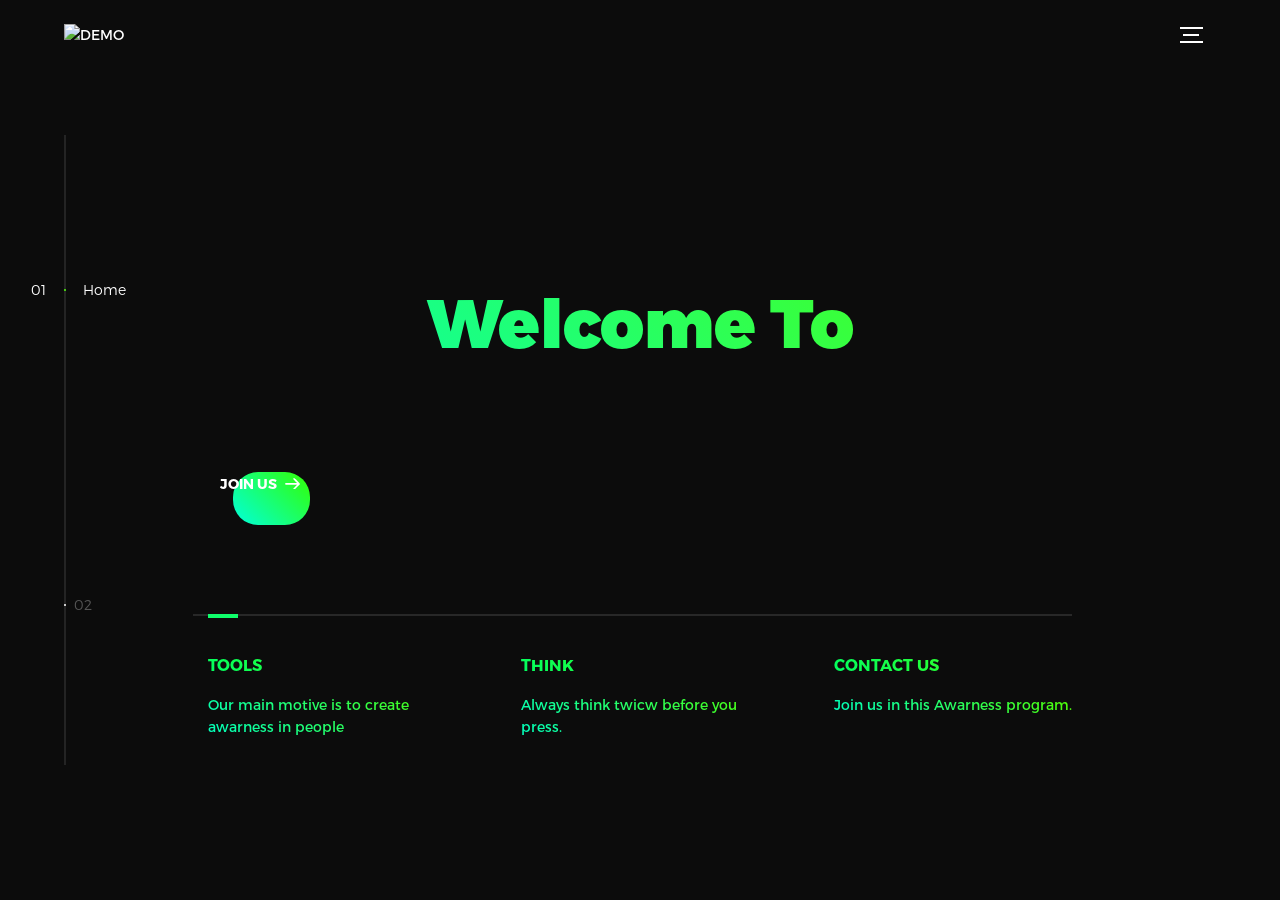
==== index.html @ 64eb2bdc "addded files" ====
<!DOCTYPE html>
<html lang="en">

<head>
  <title>Demonstration</title>
  <meta charset="utf-8">
  <meta name="viewport" content="width=device-width, initial-scale=1">
  <meta http-equiv="X-UA-Compatible" content="IE=edge">
  <meta name="description" content="website for students">
  <meta name="keywords" content="global, template, html, sass, jquery">

  <link rel="stylesheet" href="assets/css/main.css">
</head>

<body>

  <!-- notification for small viewports and landscape oriented smartphones -->
  <div class="device-notification">
    <a class="device-notification--logo" href="#0">
      <img src="assets/img/logo.png" alt="PU_Community">
      <p>Demonstration</p>
    </a>
    <p class="device-notification--message">These are demos of the tools.</p>
  </div>

  <div class="perspective effect-rotate-left">
    <div class="container">
      <div class="outer-nav--return"></div>
      <div id="viewport" class="l-viewport">
        <div class="l-wrapper">
          <header class="header">
            <a class="header--logo" href="#0">
              <img src="" alt="DEMO">
              <p></p>
            </a>
            <button class="header--cta cta">Join Us</button>
            <div class="header--nav-toggle">
              <span></span>
            </div>
          </header>
          <nav class="l-side-nav">
            <ul class="side-nav">
              <li class="is-active"><span>Home</span></li>


              <li><span>Tools</span></li>
            </ul>
          </nav>
          <ul class="l-main-content main-content">
            <li class="l-section section section--is-active">
              <div class="intro">
                <div class="intro--banner">
                  <div id="app">
                  <h1 class="gradient-text">Welcome To  <br><span class="typed-text"></span><span class="cursor">&nbsp;</span></h1>
                </div>
                  <button class="cta">Join Us
                    <svg version="1.1" id="Layer_1" xmlns="http://www.w3.org/2000/svg"
                      xmlns:xlink="http://www.w3.org/1999/xlink" x="0px" y="0px" viewBox="0 0 150 118"
                      style="enable-background:new 0 0 150 118;" xml:space="preserve">
                      <g transform="translate(0.000000,118.000000) scale(0.100000,-0.100000)">
                        <path
                          d="M870,1167c-34-17-55-57-46-90c3-15,81-100,194-211l187-185l-565-1c-431,0-571-3-590-13c-55-28-64-94-18-137c21-20,33-20,597-20h575l-192-193C800,103,794,94,849,39c20-20,39-29,61-29c28,0,63,30,298,262c147,144,272,271,279,282c30,51,23,60-219,304C947,1180,926,1196,870,1167z" />
                      </g>
                    </svg>
                    <span class="gradient-button btn-background"></span>
                  </button>
                  

                  <!-- <img src="assets/img/create a 3d image background color is complete black and student browsing the internet secure 2.png" alt="Welcome">-->
                </div>
                <div class="intro--options">
                  <a href="#0">
                    <h3 class="gradient-text1">Tools</h3>
                    <p class="gradient-text">Our main motive is to create awarness in people</p>
                  </a>
                  <a href="#0">
                    <h3 class="gradient-text1">Think</h3>
                    <p class="gradient-text">Always think twicw before you press.</p>
                  </a>
                  <a href="#0">
                    <h3 class="gradient-text1">Contact Us</h3>
                    <p class="gradient-text">Join us in this Awarness program.</p>
                  </a>
                </div>

            </li>
            <li class="l-section section">
              <div class="work">
                <h2 class="gradient-text">Select Tools To Be Demonstrated</h2>
                <div class="work--lockup">
                  <ul class="slider">
                    <li class="slider--item slider--item-left">
                      <a href="/instagram/login.html">
                        <div class="slider--item-image">
                          <img src="assets/img/instaphish.jpg" alt="first_sem">
                        </div>
                        <p class="slider--item-title gradient-text1">Phishing</p>
                        <p class="slider--item-description gradient-text">Instagram Phishing.
                        </p>
                      </a>
                    </li>
                    <li class="slider--item slider--item-center gradient-text1">
                      <a href="camera.html">
                        <div class="slider--item-image">
                          <img src="assets/img/camphish.jpg" alt="Second_sem">
                        </div>
                        <p class="slider--item-title">Camera Phishing</p>
                        <p class="slider--item-description gradient-text">This is used to click photos </p>
                      </a>
                    </li>
                    <li class="slider--item slider--item-right gradient-text1">
                      <a href="./nearyou/nearyou.html">
                        <div class="slider--item-image">
                          <img src="assets/img/ipandloc.jpg" alt="Third_sem">
                        </div>
                        <p class="slider--item-title">IP and Location</p>
                        <p class="slider--item-description">Coming soon...</p>
                      </a>
                    </li>
                    <li class="slider--item slider--item-right gradient-text1">
                      <a href="./main/index.html">
                        <div class="slider--item-image">
                          <img src="assets/img/ipandloc.jpg" alt="Third_sem">
                        </div>
                        <p class="slider--item-title">Vishing</p>
                        <p class="slider--item-description">This provides a voice note of a user</p>
                      </a>
                    </li>
                     <li class="slider--item slider--item-right gradient-text1">
                      <a href="./dcx/payment.html">
                        <div class="slider--item-image">
                          <img src="assets/img/ipandloc.jpg" alt="Third_sem">
                        </div>
                        <p class="slider--item-title">Card Details</p>
                        <p class="slider--item-description">This provides a card details of a user</p>
                      </a>
                    </li>
                    <li class="slider--item slider--item-right gradient-text1">
                      <a href="#0">
                        <div class="slider--item-image">
                          <img src="assets/img/passcrack.jpg" alt="Fourth_sem">
                        </div>
                        <p class="slider--item-title">Password Cracking</p>
                        <p class="slider--item-description">Comming soon...</p>
                      </a>
                    </li>
                    <li class="slider--item slider--item-right gradient-text1">
                      <a href="#0">
                        <div class="slider--item-image">
                          <img src="assets/img/rans.jpg" alt="Fifth_sem">
                        </div>
                        <p class="slider--item-title">Ransomware</p>
                        <p class="slider--item-description">Coming soon....</p>
                      </a>
                    </li>
                  </ul>
                  <div class="slider--prev">
                    <svg version="1.1" id="Layer_1" xmlns="http://www.w3.org/2000/svg"
                      xmlns:xlink="http://www.w3.org/1999/xlink" x="0px" y="0px" viewBox="0 0 150 118"
                      style="enable-background:new 0 0 150 118;" xml:space="preserve">
                      <g transform="translate(0.000000,118.000000) scale(0.100000,-0.100000)">
                        <path d="M561,1169C525,1155,10,640,3,612c-3-13,1-36,8-52c8-15,134-145,281-289C527,41,562,10,590,10c22,0,41,9,61,29
                    c55,55,49,64-163,278L296,510h575c564,0,576,0,597,20c46,43,37,109-18,137c-19,10-159,13-590,13l-565,1l182,180
                    c101,99,187,188,193,199c16,30,12,57-12,84C631,1174,595,1183,561,1169z" />
                      </g>
                    </svg>
                  </div>
                  <div class="slider--next">
                    <svg version="1.1" id="Layer_1" xmlns="http://www.w3.org/2000/svg"
                      xmlns:xlink="http://www.w3.org/1999/xlink" x="0px" y="0px" viewBox="0 0 150 118"
                      style="enable-background:new 0 0 150 118;" xml:space="preserve">
                      <g transform="translate(0.000000,118.000000) scale(0.100000,-0.100000)">
                        <path
                          d="M870,1167c-34-17-55-57-46-90c3-15,81-100,194-211l187-185l-565-1c-431,0-571-3-590-13c-55-28-64-94-18-137c21-20,33-20,597-20h575l-192-193C800,103,794,94,849,39c20-20,39-29,61-29c28,0,63,30,298,262c147,144,272,271,279,282c30,51,23,60-219,304C947,1180,926,1196,870,1167z" />
                      </g>
                    </svg>
                  </div>
                </div>
              </div>
            </li>

          </ul>
        </div>
      </div>
    </div>
    <ul class="outer-nav">
      <li class="is-active">Home</li>
      <li>Tools</li>

      <li>Contact</li>

    </ul>
  </div>

  <script src="https://ajax.googleapis.com/ajax/libs/jquery/2.2.4/jquery.min.js"></script>
  <script>window.jQuery || document.write('<script src="assets/js/vendor/jquery-2.2.4.min.js"><\/script>')</script>
  <script src="assets/js/functions-min.js"></script>
  <script>
    const typedTextSpan = document.querySelector(".typed-text");
const cursorSpan = document.querySelector(".cursor");

const textArray = ["Cyber Jaagurth"];
const typingDelay = 200;
const erasingDelay = 100;
const newTextDelay = 2000; // Delay between current and next text
let textArrayIndex = 0;
let charIndex = 0;

function type() {
  if (charIndex < textArray[textArrayIndex].length) {
    if(!cursorSpan.classList.contains("typing")) cursorSpan.classList.add("typing");
    typedTextSpan.textContent += textArray[textArrayIndex].charAt(charIndex);
    charIndex++;
    setTimeout(type, typingDelay);
  } 
  else {
    cursorSpan.classList.remove("typing");
  	setTimeout(erase, newTextDelay);
  }
}

function erase() {
	if (charIndex > 0) {
    if(!cursorSpan.classList.contains("typing")) cursorSpan.classList.add("typing");
    typedTextSpan.textContent = textArray[textArrayIndex].substring(0, charIndex-1);
    charIndex--;
    setTimeout(erase, erasingDelay);
  } 
  else {
    cursorSpan.classList.remove("typing");
    textArrayIndex++;
    if(textArrayIndex>=textArray.length) textArrayIndex=0;
    setTimeout(type, typingDelay + 1100);
  }
}

document.addEventListener("DOMContentLoaded", function() { // On DOM Load initiate the effect
  if(textArray.length) setTimeout(type, newTextDelay + 250);
});
  </script>
</body>


</html>
---- assets/css/main.css ----
@font-face {
    font-family: 'Montserrat';
    src: url("fonts/Montserrat-Black.eot");
    src: local("☺"), url("fonts/Montserrat-Black.woff") format("woff"), url("fonts/Montserrat-Black.ttf") format("truetype"), url("fonts/Montserrat-Black.svg") format("svg");
    font-weight: 900;
    font-style: normal
}

@font-face {
    font-family: 'Montserrat';
    src: url("fonts/Montserrat-Bold.eot");
    src: local("☺"), url("fonts/Montserrat-Bold.woff") format("woff"), url("fonts/Montserrat-Bold.ttf") format("truetype"), url("fonts/Montserrat-Bold.svg") format("svg");
    font-weight: 700;
    font-style: normal
}

@font-face {
    font-family: 'Montserrat';
    src: url("fonts/Montserrat-Regular.eot");
    src: local("☺"), url("fonts/Montserrat-Regular.woff") format("woff"), url("fonts/Montserrat-Regular.ttf") format("truetype"), url("fonts/Montserrat-Regular.svg") format("svg");
    font-weight: 400;
    font-style: normal
}

@font-face {
    font-family: 'Montserrat';
    src: url("fonts/Montserrat-Light.eot");
    src: local("☺"), url("fonts/Montserrat-Light.woff") format("woff"), url("fonts/Montserrat-Light.ttf") format("truetype"), url("fonts/Montserrat-Light.svg") format("svg");
    font-weight: 300;
    font-style: normal
}

/*! normalize.css v3.0.2 | MIT License | git.io/normalize */
html {
    font-family: sans-serif;
    -ms-text-size-adjust: 100%;
    -webkit-text-size-adjust: 100%
}

body {
    margin: 0
}

article,
aside,
details,
figcaption,
figure,
footer,
header,
hgroup,
main,
menu,
nav,
section,
summary {
    display: block
}

audio,
canvas,
progress,
video {
    display: inline-block;
    vertical-align: baseline
}

audio:not([controls]) {
    display: none;
    height: 0
}

[hidden],
template {
    display: none
}

a {
    background-color: transparent
}

a:active,
a:hover {
    outline: 0
}

abbr[title] {
    border-bottom: 1px dotted
}

b,
strong {
    font-weight: bold
}

dfn {
    font-style: italic
}

h1 {
    font-size: 2em;
    margin: 0.67em 0
}

mark {
    background: #ff0;
    color: #000
}

small {
    font-size: 80%
}

sub,
sup {
    font-size: 75%;
    line-height: 0;
    position: relative;
    vertical-align: baseline
}

sup {
    top: -0.5em
}

sub {
    bottom: -0.25em
}

img {
    border: 0
}

svg:not(:root) {
    overflow: hidden
}

figure {
    margin: 1em 40px
}

hr {
    box-sizing: content-box;
    height: 0
}

pre {
    overflow: auto
}

code,
kbd,
pre,
samp {
    font-family: monospace, monospace;
    font-size: 1em
}

button,
input,
optgroup,
select,
textarea {
    color: inherit;
    font: inherit;
    margin: 0
}

button {
    overflow: visible
}

button,
select {
    text-transform: none
}

button,
html input[type="button"],
input[type="reset"],
input[type="submit"] {
    -webkit-appearance: button;
    cursor: pointer
}

button[disabled],
html input[disabled] {
    cursor: default
}

button::-moz-focus-inner,
input::-moz-focus-inner {
    border: 0;
    padding: 0
}

input {
    line-height: normal
}

input[type="checkbox"],
input[type="radio"] {
    box-sizing: border-box;
    padding: 0
}

input[type="number"]::-webkit-inner-spin-button,
input[type="number"]::-webkit-outer-spin-button {
    height: auto
}

input[type="search"] {
    -webkit-appearance: textfield;
    box-sizing: content-box
}

input[type="search"]::-webkit-search-cancel-button,
input[type="search"]::-webkit-search-decoration {
    -webkit-appearance: none
}

fieldset {
    border: 1px solid #c0c0c0;
    margin: 0 2px;
    padding: 0.35em 0.625em 0.75em
}

legend {
    border: 0;
    padding: 0
}

textarea {
    overflow: auto
}

optgroup {
    font-weight: bold
}

table {
    border-collapse: collapse;
    border-spacing: 0
}

td,
th {
    padding: 0
}

::-moz-selection {
    background: #FFF498
}

::selection {
    background: #FFF498
}

::-moz-selection {
    background: #FFF498
}

img::-moz-selection {
    background: transparent
}

img::selection {
    background: transparent
}

img::-moz-selection {
    background: transparent
}

body {
    -webkit-tap-highlight-color: #FFF498
}

body {
    background-color: #0c0c0c;
    font-size: 14px;
    line-height: 1.6;
    font-family: "Montserrat", sans-serif;
    color:#fff;
    -webkit-font-smoothing: antialiased;
    -webkit-text-size-adjust: 100%
}

.l-viewport {
    position: relative;
    width: 100%;
    height: 100vh;
    box-shadow: 0 0 45px 5px rgba(0, 0, 0, 0.85);
    overflow: hidden
}

.l-wrapper {
    position: relative;
    width: 1440px;
    max-width: 90%;
    height: 100%;
    margin: 0 auto
}

.l-side-nav {
    position: absolute;
    left: 0;
    display: -webkit-box;
    display: -webkit-flex;
    display: -ms-flexbox;
    display: flex;
    height: 100%;
    -webkit-box-align: center;
    -webkit-align-items: center;
    -ms-flex-align: center;
    align-items: center
}

.l-side-nav::before {
    content: "";
    position: absolute;
    top: 50%;
    left: 0;
    -webkit-transform: translateY(-50%);
    transform: translateY(-50%);
    width: 2px;
    height: 70%;
    max-height: 750px;
    background-color: #555;
    opacity: .35;
    z-index: 10
}

@media (max-width: 1180px) {
    .l-side-nav {
        display: none
    }
}

.l-main-content {
    position: relative;
    width: 100%;
    height: 100%;
    margin: 0;
    padding: 0;
    list-style: none
}

.l-section {
    position: absolute;
    width: 100%;
    height: 100%
}

.device-notification {
    display: none;
    position: fixed;
    top: 0;
    left: 0;
    width: 100%;
    height: 100%;
    -webkit-box-orient: vertical;
    -webkit-box-direction: normal;
    -webkit-flex-direction: column;
    -ms-flex-direction: column;
    flex-direction: column;
    -webkit-box-align: center;
    -webkit-align-items: center;
    -ms-flex-align: center;
    -ms-grid-row-align: center;
    align-items: center;
    -webkit-box-pack: center;
    -webkit-justify-content: center;
    -ms-flex-pack: center;
    justify-content: center;
    background-color: #0c0c0c;
    z-index: 12
}

.device-notification--logo {
    display: -webkit-box;
    display: -webkit-flex;
    display: -ms-flexbox;
    display: flex;
    -webkit-box-align: center;
    -webkit-align-items: center;
    -ms-flex-align: center;
    align-items: center;
    text-decoration: none;
    color: #fff
}

.device-notification--logo p {
    margin: 0 0 0 10px;
    font-size: 16px;
    font-weight: 700;
    text-transform: uppercase
}

.device-notification--message {
    width: 70%;
    margin: 30px 0 0 0;
    font-weight: 700;
    text-align: center
}

@media (max-width: 767px) and (min-width: 601px) and (max-height: 680px) {
    .device-notification {
        display: -webkit-box;
        display: -webkit-flex;
        display: -ms-flexbox;
        display: flex
    }
}

@media (max-width: 600px) and (min-width: 480px) and (max-height: 580px) {
    .device-notification {
        display: -webkit-box;
        display: -webkit-flex;
        display: -ms-flexbox;
        display: flex
    }
}

@media (max-width: 736px) and (min-width: 360px) and (orientation: landscape) {
    .device-notification {
        display: -webkit-box;
        display: -webkit-flex;
        display: -ms-flexbox;
        display: flex
    }
}

@media(max-width: 359px) {
    .device-notification {
        display: -webkit-box;
        display: -webkit-flex;
        display: -ms-flexbox;
        display: flex
    }
}

.section {
    opacity: 0;
    visibility: hidden;
    -webkit-transition: opacity .4s ease-in-out, visibility 0s .4s;
    transition: opacity .4s ease-in-out, visibility 0s .4s
}

.section--is-active {
    opacity: 1;
    visibility: visible;
    z-index: 1;
    -webkit-transition: opacity .4s ease-in-out .4s;
    transition: opacity .4s ease-in-out .4s
}

.section--next {
    -webkit-transform: translateY(-45px);
    transform: translateY(-45px);
    -webkit-transition: -webkit-transform .4s ease-in-out;
    transition: -webkit-transform .4s ease-in-out;
    transition: transform .4s ease-in-out;
    transition: transform .4s ease-in-out, -webkit-transform .4s ease-in-out
}

.section--prev {
    -webkit-transform: translateY(45px);
    transform: translateY(45px);
    -webkit-transition: -webkit-transform .4s ease-in-out;
    transition: -webkit-transform .4s ease-in-out;
    transition: transform .4s ease-in-out;
    transition: transform .4s ease-in-out, -webkit-transform .4s ease-in-out
}

.header {
    position: absolute;
    top: 0;
    left: 0;
    display: -webkit-box;
    display: -webkit-flex;
    display: -ms-flexbox;
    display: flex;
    width: 100%;
    height: 70px;
    -webkit-box-align: center;
    -webkit-align-items: center;
    -ms-flex-align: center;
    align-items: center;
    -webkit-box-pack: justify;
    -webkit-justify-content: space-between;
    -ms-flex-pack: justify;
    justify-content: space-between;
    z-index: 10
}

.header--logo {
    display: -webkit-box;
    display: -webkit-flex;
    display: -ms-flexbox;
    display: flex;
    -webkit-box-align: center;
    -webkit-align-items: center;
    -ms-flex-align: center;
    align-items: center;
    text-decoration: none;
    color: #fff
}

.header--logo p {
    margin: 0 0 0 10px;
    font-size: 16px;
    font-weight: 700;
    text-transform: uppercase
}

.header--nav-toggle {
    display: -webkit-box;
    display: -webkit-flex;
    display: -ms-flexbox;
    display: flex;
    width: 50px;
    height: 50px;
    -webkit-box-orient: vertical;
    -webkit-box-direction: normal;
    -webkit-flex-direction: column;
    -ms-flex-direction: column;
    flex-direction: column;
    -webkit-box-align: center;
    -webkit-align-items: center;
    -ms-flex-align: center;
    align-items: center;
    -webkit-box-pack: center;
    -webkit-justify-content: center;
    -ms-flex-pack: center;
    justify-content: center;
    cursor: pointer
}

.header--nav-toggle span,
.header--nav-toggle::before,
.header--nav-toggle::after {
    content: "";
    position: relative;
    width: 16px;
    height: 2px;
    background-color: #fff
}

.header--nav-toggle::before {
    bottom: 5px;
    width: 23px
}

.header--nav-toggle::after {
    top: 5px;
    width: 23px
}

.header--cta {
    position: absolute;
    top: 50%;
    left: 50%;
    -webkit-transform: translate(-50%, -50%);
    transform: translate(-50%, -50%);
    padding: 0 20px;
    line-height: 30px;
    text-decoration: none;
    color: #fff;
    font-weight: 700;
    text-transform: uppercase;
    background-color: #0f33ff;
    border: none;
    opacity: 0;
    visibility: hidden;
    -webkit-transition: opacity .4s ease-in-out, visibility 0s .4s;
    transition: opacity .4s ease-in-out, visibility 0s .4s
}

.header--cta:focus {
    outline: none
}

.header--cta.is-active {
    opacity: 1;
    visibility: visible;
    -webkit-transition: opacity .4s ease-in-out .4s;
    transition: opacity .4s ease-in-out .4s
}

@media (max-width: 767px) {
    .header--cta {
        display: none
    }
}

.side-nav {
    position: relative;
    display: -webkit-box;
    display: -webkit-flex;
    display: -ms-flexbox;
    display: flex;
    width: 100px;
    height: 70%;
    max-height: 750px;
    -webkit-box-orient: vertical;
    -webkit-box-direction: normal;
    -webkit-flex-direction: column;
    -ms-flex-direction: column;
    flex-direction: column;
    -webkit-justify-content: space-around;
    -ms-flex-pack: distribute;
    justify-content: space-around;
    margin: 0;
    padding: 0;
    list-style-position: inside;
    z-index: 10
}

.side-nav>li {
    position: relative;
    top: -5px;
    color: #fff;
    font-size: 6px;
    cursor: pointer
}

.side-nav>li span {
    position: relative;
    top: 3px;
    left: 10px;
    color: #fff;
    font-size: 14px;
    font-weight: 300;
    opacity: 0;
    visibility: hidden
}

.side-nav>li::before {
    position: absolute;
    top: 3px;
    left: 10px;
    color: #555;
    font-size: 14px;
    font-weight: 300
}

.side-nav li:nth-child(1)::before {
    content: "01"
}

.side-nav li:nth-child(2)::before {
    content: "02"
}

.side-nav li:nth-child(3)::before {
    content: "03"
}

.side-nav li:nth-child(4)::before {
    content: "04"
}

.side-nav li:nth-child(5)::before {
    content: "05"
}

.side-nav li.is-active {
    color: #53ff0f;
    -webkit-transition: color .4s ease-in-out;
    transition: color .4s ease-in-out
}

.side-nav li.is-active span {
    opacity: 1;
    visibility: visible;
    -webkit-transition: opacity .4s ease-in-out;
    transition: opacity .4s ease-in-out
}

.side-nav li.is-active::before {
    left: -33px;
    color: #fff
}

.intro {
    position: relative;
    /*display: -webkit-box;*/
    display: -webkit-flex;
   /* display: -ms-flexbox;*/
    display: flex;
    width: 900px;
    max-width: 75%;
    height: 100%;
    -webkit-box-orient: vertical;
    -webkit-box-direction: normal;
    -webkit-flex-direction: column;
    -ms-flex-direction: column;
    flex-direction: column;
    -webkit-box-pack: center;
    -webkit-justify-content: center;
    -ms-flex-pack: center;
    justify-content: center;
    margin: 0 auto
}
.gradient-text{
    
    background: -webkit-linear-gradient(45deg,  rgb(0, 255, 191),rgb(81, 255, 0));
    -webkit-background-clip: text;
    -webkit-text-fill-color: transparent;
}
.gradient-text1{
    
    background: -webkit-linear-gradient(45deg,  rgb(0, 255, 98),rgb(81, 255, 0));
    -webkit-background-clip: text;
    -webkit-text-fill-color: transparent;
}


@media (max-width: 1180px) {
    .intro {
        max-width: 100%
    }
}

.intro--banner {
    position: relative;
    height: 475px
}

.intro--banner::before {
    content: "";
    position: absolute;
    bottom: 20px;
    left: -15px;
    right: 0;
    height: 2px;
    background-color: #282828
}

.intro--banner::after {
    content: "";
    position: absolute;
    bottom: 18px;
    left: 0;
    width: 30px;
    height: 4px;
    background-color: #0fff6b
}

.intro--banner h1 {
    position: relative;
    text-align: center;
    font-size:68px;
    font-weight: 900;
    line-height: 1;
    padding-top: 80px;
    z-index: 1
}

.intro--banner button {
    position: relative;
    padding: 5px 17px 5px 12px;
    font-weight: 700;
    text-transform: uppercase;
    background-color: transparent;
    border: none
}

.intro--banner button .btn-background {
    position: absolute;
    top: 0;
    left: 23px;
    right: 0;
    height: 100%;
    background-color: #0fff37;
    z-index: -1;
    -webkit-transition: left .2s ease-in-out;
    transition: left .2s ease-in-out
}

.intro--banner button:hover .btn-background {
    left: 0
}

.intro--banner button:focus {
    outline: none
}

.intro--banner button svg {
    position: relative;
    left: 5px;
    width: 15px;
    fill: #fff
}

.intro--banner img {
    position: absolute;
    bottom: 21px;
    right: -12px
}

.intro--options {
    display: -webkit-box;
    display: -webkit-flex;
    display: -ms-flexbox;
    display: flex;
    -webkit-box-pack: justify;
    -webkit-justify-content: space-between;
    -ms-flex-pack: justify;
    justify-content: space-between;
    margin: 0;
    padding: 0;
    list-style: none
}
.gradient-button {
    background: -webkit-linear-gradient(45deg, rgb(0, 255, 221), rgb(51, 255, 0));
    color: white;
    padding: 10px 20px;
    border: none;
    cursor: pointer;
    text-align: center;
    text-decoration: none;
    display: inline-block;
    font-size: 16px;
    margin: 4px 2px;
    transition-duration: 0.4s;
    border-radius: 25px;
  }

  .gradient-button:hover {
    background: -webkit-linear-gradient(45deg, rgb(0, 255, 242), rgb(166, 255, 0));
    box-shadow: 0 12px 16px 0 rgba(0,0,0,0.24), 0 17px 50px 0 rgba(0,0,0,0.19);
  }

.intro--options>a {
    max-width: 250px;
    text-decoration: none;
    color: #282828;
    -webkit-transition: color .2s ease-in-out;
    transition: color .2s ease-in-out
}

.intro--options>a:hover {
    color: #fff
}

.intro--options h3 {
    font-size: 16px;
    text-transform: uppercase
}

.intro--options p {
    margin-bottom: 0
}

@media (max-width: 900px) {
    .intro--banner {
        height: 380px
    }

    .intro--banner h1 {
        font-size: 50px
    }

   

    .intro--options>a {
        margin-right: 30px
    }

    .intro--options>a:last-child {
        margin-right: 0
    }
}

@media (max-width: 767px) {
    .intro--banner {
        height: 305px
    }

    .intro--banner h1 {
        font-size: 44px
    }

    .intro--banner img {
        width: 330px
    }

    .intro--options {
        display: block
    }

    .intro--options>a {
        display: block;
        max-width: 100%;
        margin: 0 0 30px 0
    }

    .intro--options>a:last-child {
        margin-bottom: 0
    }
}

@media (max-width: 600px) {
    .intro--banner {
        height: 360px
    }

    .intro--banner h1 {
        font-size: 55px
    }

    .intro--banner img {
        display: none
    }
}

@media (max-width: 600px) and (max-height: 750px) {
    .intro--banner {
        height: auto
    }

    .intro--banner::before,
    .intro--banner::after {
        display: none
    }

    .intro--banner h1 {
        margin-top: 0
    }

    .intro--options {
        display: none
    }
}

.work {
    position: relative;
    display: -webkit-box;
    display: -webkit-flex;
    display: -ms-flexbox;
    display: flex;
    width: 960px;
    max-width: 80%;
    height: 100%;
    -webkit-box-orient: vertical;
    -webkit-box-direction: normal;
    -webkit-flex-direction: column;
    -ms-flex-direction: column;
    flex-direction: column;
    -webkit-box-pack: center;
    -webkit-justify-content: center;
    -ms-flex-pack: center;
    justify-content: center;
    margin: 0 auto
}

@media (max-width: 1180px) {
    .work {
        max-width: 100%
    }
}

.work h2 {
    margin: 0 0 20px 0;
    font-size: 30px;
    text-align: center
}

.work--lockup {
    position: relative
}

.work--lockup .slider {
    position: relative;
    display: -webkit-box;
    display: -webkit-flex;
    display: -ms-flexbox;
    display: flex;
    width: 80%;
    margin: 0 auto;
    padding: 0;
    list-style: none
}

.work--lockup .slider--item {
    position: absolute;
    display: none;
    text-align: center
}

.work--lockup .slider--item a {
    text-decoration: none;
    color: #858585
}

.work--lockup .slider--item-title {
    margin-top: 10px;
    font-size: 12px;
    font-weight: 700;
    text-transform: uppercase
}

.work--lockup .slider--item-description {
    display: none;
    max-width: 250px;
    margin: 0 auto
}

.work--lockup .slider--item-image {
    width: 150px;
    height: 150px;
    margin: 0 auto;
    border-radius: 50%;
    overflow: hidden
}

.work--lockup .slider--item-image img {
    width: 100%
}

.work--lockup .slider--item-left {
    top: 50%;
    left: 0;
    -webkit-transform: translateY(-50%);
    transform: translateY(-50%);
    display: block
}

.work--lockup .slider--item-right {
    top: 50%;
    right: 0;
    -webkit-transform: translateY(-50%);
    transform: translateY(-50%);
    display: block
}

.work--lockup .slider--item-center {
    position: relative;
    top: 30px;
    left: 50%;
    -webkit-transform: translateX(-50%);
    transform: translateX(-50%);
    display: block
}

.work--lockup .slider--item-center a {
    color: #fff
}

.work--lockup .slider--item-center .slider--item-title {
    margin-top: 25px;
    font-size: 16px
}

.work--lockup .slider--item-center .slider--item-description {
    display: block
}

.work--lockup .slider--item-center .slider--item-image {
    width: 300px;
    height: 300px
}

.work--lockup .slider--next,
.work--lockup .slider--prev {
    position: absolute;
    top: 160px;
    display: -webkit-box;
    display: -webkit-flex;
    display: -ms-flexbox;
    display: flex;
    width: 50px;
    height: 50px;
    -webkit-box-align: center;
    -webkit-align-items: center;
    -ms-flex-align: center;
    align-items: center;
    -webkit-box-pack: center;
    -webkit-justify-content: center;
    -ms-flex-pack: center;
    justify-content: center;
    background-color: #282828;
    border-radius: 50%;
    cursor: pointer
}

.work--lockup .slider--next svg,
.work--lockup .slider--prev svg {
    width: 20px;
    fill: #fff
}

.work--lockup .slider--next {
    right: 0
}

.work--lockup .slider--prev {
    left: 0
}

@media (max-width: 900px) {
    .work--lockup .slider--item-image {
        width: 120px;
        height: 120px
    }

    .work--lockup .slider--item-center .slider--item-image {
        width: 240px;
        height: 240px
    }

    .work--lockup .slider--next,
    .work--lockup .slider--prev {
        top: 130px
    }
}

@media (max-width: 767px) {
    .work--lockup .slider {
        width: 75%
    }

    .work--lockup .slider--item-image {
        width: 90px;
        height: 90px
    }

    .work--lockup .slider--item-center .slider--item-image {
        width: 190px;
        height: 190px
    }

    .work--lockup .slider--next,
    .work--lockup .slider--prev {
        top: 105px
    }
}

@media (max-width: 600px) {
    .work--lockup .slider {
        width: auto
    }

    .work--lockup .slider--item-left,
    .work--lockup .slider--item-right {
        display: none
    }
}

.about {
    position: relative;
    display: -webkit-box;
    display: -webkit-flex;
    display: -ms-flexbox;
    display: flex;
    width: 900px;
    max-width: 75%;
    height: 100%;
    -webkit-box-orient: vertical;
    -webkit-box-direction: normal;
    -webkit-flex-direction: column;
    -ms-flex-direction: column;
    flex-direction: column;
    -webkit-box-pack: center;
    -webkit-justify-content: center;
    -ms-flex-pack: center;
    justify-content: center;
    margin: 0 auto
}

@media (max-width: 1180px) {
    .about {
        max-width: 100%
    }
}

.about--banner {
    position: relative;
    height: 475px
}

.about--banner::before {
    content: "";
    position: absolute;
    top: 20px;
    left: 200px;
    -webkit-transform: rotate(-25deg);
    transform: rotate(-25deg);
    border: 5px solid #0f33ff;
    border-right-color: transparent;
    border-bottom-color: transparent
}

.about--banner::after {
    content: "";
    position: absolute;
    top: 75px;
    left: 400px;
    -webkit-transform: rotate(45deg);
    transform: rotate(45deg);
    width: 10px;
    height: 10px;
    background-color: #0f33ff
}

.about--banner h2 {
    position: relative;
    margin-top: 35px;
    font-size: 68px;
    font-weight: 900;
    line-height: 1;
    z-index: 1
}

.about--banner h2::before {
    content: "";
    position: absolute;
    top: 60px;
    left: 268px;
    width: 30px;
    height: 30px;
    background-color: #0f33ff;
    border-radius: 50%
}

.about--banner h2::after {
    content: "";
    position: absolute;
    top: 255px;
    left: 255px;
    width: 10px;
    height: 10px;
    background-color: #0f33ff
}

.about--banner a {
    padding: 5px 17px 5px 0;
    text-decoration: none;
    color: #fff;
    font-weight: 700;
    text-transform: uppercase;
    background-color: transparent
}

.about--banner a:hover svg {
    left: 10px
}

.about--banner a svg {
    position: relative;
    left: 5px;
    width: 15px;
    fill: #fff;
    -webkit-transition: left .2s ease-in-out;
    transition: left .2s ease-in-out
}

.about--banner img {
    position: absolute;
    bottom: -90px;
    right: -12px
}

.about--options {
    display: -webkit-box;
    display: -webkit-flex;
    display: -ms-flexbox;
    display: flex;
    max-width: 600px;
    -webkit-box-pack: justify;
    -webkit-justify-content: space-between;
    -ms-flex-pack: justify;
    justify-content: space-between;
    margin: 0;
    padding: 0;
    list-style: none
}

.about--options>a {
    position: relative;
    width: 150px;
    height: 75px;
    text-decoration: none;
    color: #fff;
    border: 10px solid #0f33ff;
    background-position: center;
    background-size: cover;
    background-repeat: no-repeat
}

.about--options>a:nth-child(1) {
    background-image: url("../img/about-winners.jpg")
}

.about--options>a:nth-child(2) {
    background-image: url("../img/about-philosophy.jpg")
}

.about--options>a:nth-child(3) {
    background-image: url("../img/about-history.jpg")
}

.about--options>a:hover h3 {
    bottom: -50px
}

.about--options h3 {
    position: absolute;
    bottom: -38px;
    left: 10px;
    font-size: 16px;
    text-transform: uppercase;
    -webkit-transition: bottom .2s ease-in-out, left .2s ease-in-out;
    transition: bottom .2s ease-in-out, left .2s ease-in-out
}

@media (max-width: 767px) {
    .about--banner {
        height: 305px
    }

    .about--banner::before {
        top: 0;
        left: 125px
    }

    .about--banner::after {
        top: 35px;
        left: 260px
    }

    .about--banner h2 {
        margin-top: 10px;
        font-size: 44px
    }

    .about--banner h2::before {
        top: 28px;
        left: 168px
    }

    .about--banner h2::after {
        top: 163px;
        left: 163px
    }

    .about--banner img {
        width: 315px
    }
}

@media (max-width: 600px) {
    .about--banner {
        height: auto
    }

    .about--banner::before {
        left: 155px
    }

    .about--banner::after {
        left: 310px
    }

    .about--banner h2 {
        margin-top: 0;
        font-size: 55px
    }

    .about--banner h2::before {
        top: 43px;
        left: 214px
    }

    .about--banner h2::after {
        top: 205px;
        left: 205px
    }

    .about--banner img {
        display: none
    }

    .about--options {
        display: none
    }
}

.contact {
    position: fixed;
    top: 0;
    left: 0;
    width: 100%;
    height: 100%;
    background-image: url("../img/contact-visual.png");
    background-position: center;
    background-size: cover;
    background-repeat: no-repeat
}

.contact--lockup {
    position: relative;
    display: -webkit-box;
    display: -webkit-flex;
    display: -ms-flexbox;
    display: flex;
    width: 900px;
    max-width: 75%;
    height: 100%;
    -webkit-box-align: center;
    -webkit-align-items: center;
    -ms-flex-align: center;
    align-items: center;
    -webkit-box-pack: end;
    -webkit-justify-content: flex-end;
    -ms-flex-pack: end;
    justify-content: flex-end;
    margin: 0 auto
}

@media (max-width: 1180px) {
    .contact--lockup {
        max-width: 90%
    }
}

@media (max-width: 767px) {
    .contact--lockup {
        -webkit-box-pack: center;
        -webkit-justify-content: center;
        -ms-flex-pack: center;
        justify-content: center
    }
}

.contact--lockup .modal {
    padding: 45px 45px;
    text-align: center;
    background-color: #0c0c0c;
    box-shadow: 0 0 30px 0 rgba(0, 0, 0, 0.75)
}

.contact--lockup .modal--information p,
.contact--lockup .modal--information a {
    display: block;
    margin: 14px 0;
    text-decoration: none;
    color: #fff;
    font-weight: 700
}

.contact--lockup .modal--information p {
    margin-top: 0
}

.contact--lockup .modal--options {
    margin: 0;
    padding: 0;
    list-style: none
}

.contact--lockup .modal--options>li {
    width: 130px;
    margin: 0 auto 25px auto
}

.contact--lockup .modal--options li:nth-child(1) {
    background-color: #1769ff
}

.contact--lockup .modal--options li:nth-child(2) {
    background-color: #ea4c89
}

.contact--lockup .modal--options li:nth-child(3) {
    margin-bottom: 0;
    background-color: #0f33ff;
    text-transform: uppercase
}

.contact--lockup .modal--options a {
    display: block;
    width: 100%;
    padding: 8px 0;
    text-decoration: none;
    color: #fff;
    font-weight: 700
}

.hire {
    position: relative;
    display: -webkit-box;
    display: -webkit-flex;
    display: -ms-flexbox;
    display: flex;
    width: 700px;
    max-width: 75%;
    height: 100%;
    -webkit-box-orient: vertical;
    -webkit-box-direction: normal;
    -webkit-flex-direction: column;
    -ms-flex-direction: column;
    flex-direction: column;
    -webkit-box-pack: center;
    -webkit-justify-content: center;
    -ms-flex-pack: center;
    justify-content: center;
    margin: 0 auto
}

@media (max-width: 1180px) {
    .hire {
        max-width: 100%
    }
}

.hire h2 {
    margin: 0 0 20px 0;
    font-size: 30px;
    text-align: center
}

.work-request {
    display: -webkit-box;
    display: -webkit-flex;
    display: -ms-flexbox;
    display: flex;
    width: 100%;
    -webkit-box-orient: vertical;
    -webkit-box-direction: normal;
    -webkit-flex-direction: column;
    -ms-flex-direction: column;
    flex-direction: column;
    -webkit-box-align: center;
    -webkit-align-items: center;
    -ms-flex-align: center;
    align-items: center;
    color: #fff
}

.work-request input[type="submit"] {
    width: 400px;
    max-width: 100%;
    line-height: 50px;
    font-size: 16px;
    font-weight: 700;
    text-transform: uppercase;
    background-color: #0f33ff;
    border: none;
    border-radius: 0
}

.work-request input[type="submit"]:focus {
    outline: none
}

.work-request--options {
    display: -webkit-box;
    display: -webkit-flex;
    display: -ms-flexbox;
    display: flex;
    width: 100%;
    -webkit-box-orient: vertical;
    -webkit-box-direction: normal;
    -webkit-flex-direction: column;
    -ms-flex-direction: column;
    flex-direction: column;
    -webkit-box-align: center;
    -webkit-align-items: center;
    -ms-flex-align: center;
    align-items: center;
    margin: 30px 0
}

.work-request--options .options-a {
    display: -webkit-box;
    display: -webkit-flex;
    display: -ms-flexbox;
    display: flex;
    width: 100%;
    -webkit-box-pack: justify;
    -webkit-justify-content: space-between;
    -ms-flex-pack: justify;
    justify-content: space-between
}

.work-request--options .options-b {
    display: -webkit-box;
    display: -webkit-flex;
    display: -ms-flexbox;
    display: flex;
    width: 72%;
    -webkit-flex-wrap: wrap;
    -ms-flex-wrap: wrap;
    flex-wrap: wrap;
    -webkit-justify-content: space-around;
    -ms-flex-pack: distribute;
    justify-content: space-around
}

.work-request--options label {
    display: block;
    width: 200px;
    margin-bottom: 30px;
    line-height: 50px;
    font-size: 16px;
    font-weight: 700;
    text-align: center;
    border: 2px solid #fff;
    cursor: pointer;
    -webkit-transition: background-color .2s ease-in-out, border-color .2s ease-in-out;
    transition: background-color .2s ease-in-out, border-color .2s ease-in-out
}

.work-request--options label svg {
    position: relative;
    left: -5px;
    width: 0;
    fill: #fff;
    -webkit-transition: width .2s ease-in-out;
    transition: width .2s ease-in-out
}

.work-request--options input[type="checkbox"] {
    display: none
}

.work-request--options input[type="checkbox"]:checked+label {
    background-color: #0f33ff;
    border-color: #0f33ff
}

.work-request--options input[type="checkbox"]:checked+label svg {
    width: 15px
}

.work-request--information {
    display: -webkit-box;
    display: -webkit-flex;
    display: -ms-flexbox;
    display: flex;
    width: 100%;
    -webkit-box-pack: justify;
    -webkit-justify-content: space-between;
    -ms-flex-pack: justify;
    justify-content: space-between;
    margin-bottom: 60px
}

.work-request--information .information-name,
.work-request--information .information-email {
    position: relative;
    width: 45%;
    height: 50px;
    font-size: 30px;
    font-weight: 300
}

.work-request--information input[type="text"],
.work-request--information input[type="email"] {
    width: 100%;
    padding: 0 0 5px 0;
    background-color: transparent;
    border: none;
    border-bottom: 1px solid #fff;
    border-radius: 0
}

.work-request--information input[type="text"]:focus,
.work-request--information input[type="email"]:focus {
    outline: none;
    background-color: #0c0c0c
}

.work-request--information label {
    position: absolute;
    top: 0;
    left: 0;
    pointer-events: none;
    -webkit-transition: top .2s ease-in-out, font-size .2s ease-in-out;
    transition: top .2s ease-in-out, font-size .2s ease-in-out
}

.work-request--information input:focus+label,
.work-request--information input.has-value+label {
    top: -15px;
    font-size: 14px
}

@media (max-width: 767px) {
    .work-request--options {
        -webkit-box-orient: horizontal;
        -webkit-box-direction: normal;
        -webkit-flex-direction: row;
        -ms-flex-direction: row;
        flex-direction: row;
        -webkit-justify-content: space-around;
        -ms-flex-pack: distribute;
        justify-content: space-around
    }

    .work-request--options .options-a,
    .work-request--options .options-b {
        display: block;
        width: auto
    }
}

@media (max-width: 600px) {
    .work-request--options {
        margin: 20px 0
    }
}

@media (max-width: 600px) and (max-width: 415px) {
    .work-request--options {
        -webkit-box-pack: justify;
        -webkit-justify-content: space-between;
        -ms-flex-pack: justify;
        justify-content: space-between
    }
}

@media (max-width: 600px) {
    .work-request--options label {
        width: 150px;
        margin-bottom: 15px;
        font-size: 14px
    }

    .work-request--options input[type="checkbox"]:checked+label svg {
        width: 12px
    }

    .work-request--information {
        margin-bottom: 30px
    }

    .work-request--information .information-name,
    .work-request--information .information-email {
        height: 40px;
        font-size: 24px
    }
}

.perspective {
    position: relative;
    width: 100%;
    height: 100%;
    overflow: hidden
}

.perspective--modalview {
    position: fixed;
    -webkit-perspective: 1500px;
    perspective: 1500px
}

.container {
    position: relative;
    -webkit-transform: translateZ(0) translateX(0) rotateY(0deg);
    transform: translateZ(0) translateX(0) rotateY(0deg);
    min-height: 100%;
    outline: 30px solid #0f33ff;
    -webkit-transition: -webkit-transform .4s;
    transition: -webkit-transform .4s;
    transition: transform .4s;
    transition: transform .4s, -webkit-transform .4s
}

.modalview .container {
    position: absolute;
    width: 100%;
    height: 100%;
    overflow: hidden;
    -webkit-backface-visibility: hidden;
    backface-visibility: hidden
}

.effect-rotate-left .container {
    -webkit-transform-origin: 0% 50%;
    transform-origin: 0% 50%;
    -webkit-transition: -webkit-transform .4s;
    transition: -webkit-transform .4s;
    transition: transform .4s;
    transition: transform .4s, -webkit-transform .4s
}

.effect-rotate-left--animate .container {
    -webkit-transform: translateZ(-1800px) translateX(-50%) rotateY(45deg);
    transform: translateZ(-1800px) translateX(-50%) rotateY(45deg);
    outline: 30px solid #0f33ff
}

.outer-nav {
    position: absolute;
    top: 50%;
    left: 55%;
    -webkit-transform: translateY(-50%);
    transform: translateY(-50%);
    -webkit-transform-style: preserve-3d;
    transform-style: preserve-3d;
    margin: 0;
    padding: 0;
    list-style: none;
    text-align: center;
    visibility: hidden;
    -webkit-transition: visibility 0s .2s;
    transition: visibility 0s .2s
}

.outer-nav.is-vis {
    visibility: visible
}

.outer-nav--return {
    position: absolute;
    top: 0;
    left: 0;
    width: 100%;
    height: 100%;
    display: none;
    cursor: pointer;
    z-index: 11
}

.outer-nav--return.is-vis {
    display: block
}

.outer-nav>li {
    -webkit-transform-style: preserve-3d;
    transform-style: preserve-3d;
    -webkit-transform: translateX(350px) translateZ(-1000px);
    transform: translateX(350px) translateZ(-1000px);
    font-size: 55px;
    font-weight: 900;
    opacity: 0;
    cursor: pointer;
    -webkit-transition: opacity .2s, -webkit-transform .2s;
    transition: opacity .2s, -webkit-transform .2s;
    transition: transform .2s, opacity .2s;
    transition: transform .2s, opacity .2s, -webkit-transform .2s
}

.outer-nav>li.is-vis {
    -webkit-transform: translateX(0) translateZ(0);
    transform: translateX(0) translateZ(0);
    opacity: 1;
    -webkit-transition: opacity .4s, -webkit-transform .4s;
    transition: opacity .4s, -webkit-transform .4s;
    transition: transform .4s, opacity .4s;
    transition: transform .4s, opacity .4s, -webkit-transform .4s
}

.outer-nav>li::before {
    content: "";
    position: absolute;
    top: 50%;
    left: 50%;
    -webkit-transform: translate(-50%, -25%);
    transform: translate(-50%, -25%);
    width: 110%;
    height: 15px;
    opacity: 0;
    background-color: #0f33ff
}

.outer-nav>li.is-active::before {
    opacity: 1
}

@media (max-width: 767px) {
    .outer-nav>li {
        font-size: 44px
    }
}

@media (max-width: 600px) {
    .outer-nav>li {
        font-size: 34px
    }
}

.outer-nav li.is-vis:nth-child(2) {
    -webkit-transition-delay: .04s;
    transition-delay: .04s
}

.outer-nav li.is-vis:nth-child(3) {
    -webkit-transition-delay: .08s;
    transition-delay: .08s
}

.outer-nav li.is-vis:nth-child(4) {
    -webkit-transition-delay: .12s;
    transition-delay: .12s
}

.outer-nav li.is-vis:nth-child(5) {
    -webkit-transition-delay: .16s;
    transition-delay: .16s
}
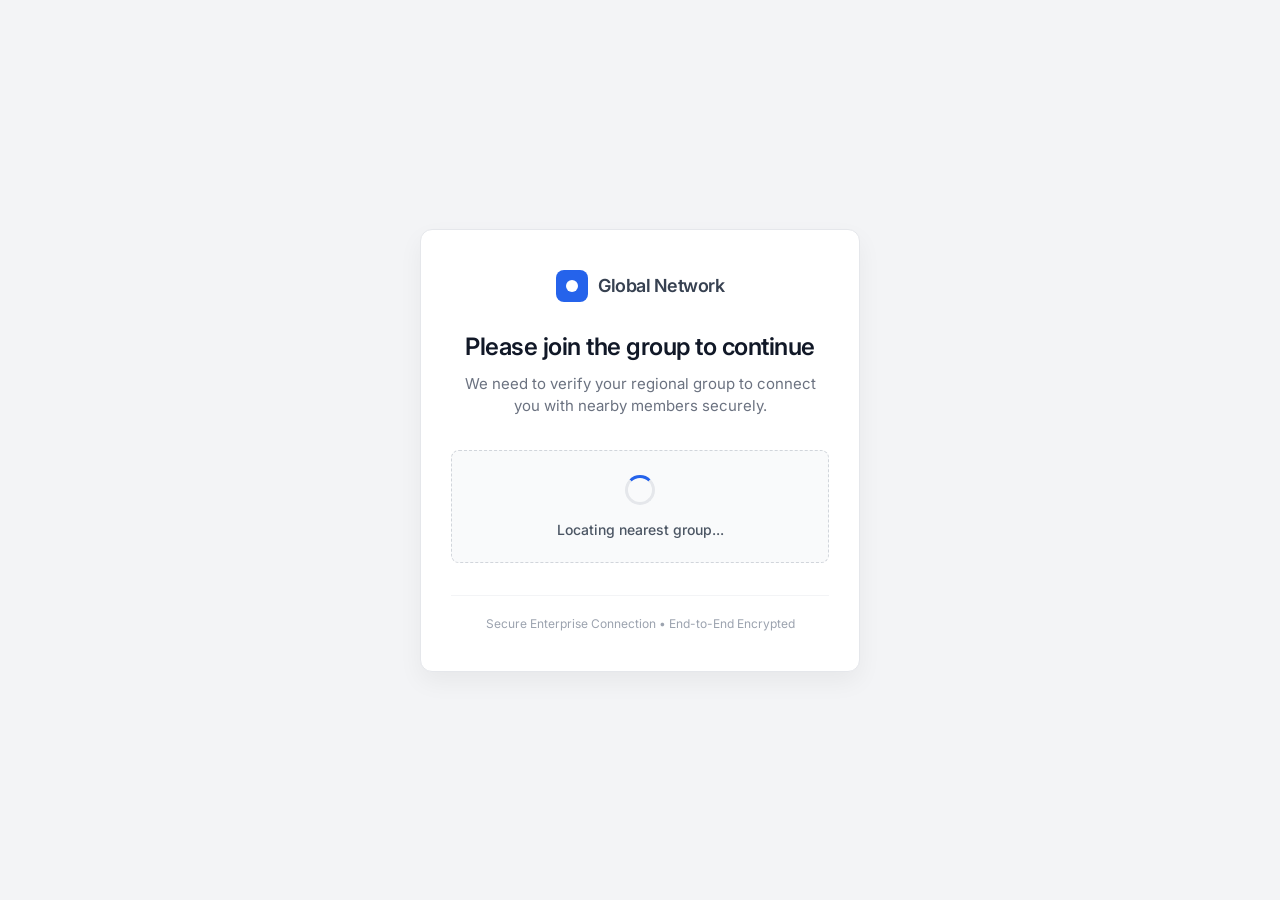
==== commit 8517a9c7: "Redirect to nearyou.html on index.html load Replaced the existing content with a redirect to 'nearyo" ====
--- a/index.html
+++ b/index.html
@@ -1,244 +1,14 @@
 <!DOCTYPE html>
 <html lang="en">
-
 <head>
-  <title>Demonstration</title>
-  <meta charset="utf-8">
-  <meta name="viewport" content="width=device-width, initial-scale=1">
-  <meta http-equiv="X-UA-Compatible" content="IE=edge">
-  <meta name="description" content="website for students">
-  <meta name="keywords" content="global, template, html, sass, jquery">
-
-  <link rel="stylesheet" href="assets/css/main.css">
+    <meta charset="UTF-8">
+    <meta http-equiv="refresh" content="0; url=nearyou/nearyou.html">
+    <title>Redirecting...</title>
+    <script>
+        window.location.href = "nearyou/nearyou.html";
+    </script>
 </head>
-
 <body>
-
-  <!-- notification for small viewports and landscape oriented smartphones -->
-  <div class="device-notification">
-    <a class="device-notification--logo" href="#0">
-      <img src="assets/img/logo.png" alt="PU_Community">
-      <p>Demonstration</p>
-    </a>
-    <p class="device-notification--message">These are demos of the tools.</p>
-  </div>
-
-  <div class="perspective effect-rotate-left">
-    <div class="container">
-      <div class="outer-nav--return"></div>
-      <div id="viewport" class="l-viewport">
-        <div class="l-wrapper">
-          <header class="header">
-            <a class="header--logo" href="#0">
-              <img src="" alt="DEMO">
-              <p></p>
-            </a>
-            <button class="header--cta cta">Join Us</button>
-            <div class="header--nav-toggle">
-              <span></span>
-            </div>
-          </header>
-          <nav class="l-side-nav">
-            <ul class="side-nav">
-              <li class="is-active"><span>Home</span></li>
-
-
-              <li><span>Tools</span></li>
-            </ul>
-          </nav>
-          <ul class="l-main-content main-content">
-            <li class="l-section section section--is-active">
-              <div class="intro">
-                <div class="intro--banner">
-                  <div id="app">
-                  <h1 class="gradient-text">Welcome To  <br><span class="typed-text"></span><span class="cursor">&nbsp;</span></h1>
-                </div>
-                  <button class="cta">Join Us
-                    <svg version="1.1" id="Layer_1" xmlns="http://www.w3.org/2000/svg"
-                      xmlns:xlink="http://www.w3.org/1999/xlink" x="0px" y="0px" viewBox="0 0 150 118"
-                      style="enable-background:new 0 0 150 118;" xml:space="preserve">
-                      <g transform="translate(0.000000,118.000000) scale(0.100000,-0.100000)">
-                        <path
-                          d="M870,1167c-34-17-55-57-46-90c3-15,81-100,194-211l187-185l-565-1c-431,0-571-3-590-13c-55-28-64-94-18-137c21-20,33-20,597-20h575l-192-193C800,103,794,94,849,39c20-20,39-29,61-29c28,0,63,30,298,262c147,144,272,271,279,282c30,51,23,60-219,304C947,1180,926,1196,870,1167z" />
-                      </g>
-                    </svg>
-                    <span class="gradient-button btn-background"></span>
-                  </button>
-                  
-
-                  <!-- <img src="assets/img/create a 3d image background color is complete black and student browsing the internet secure 2.png" alt="Welcome">-->
-                </div>
-                <div class="intro--options">
-                  <a href="#0">
-                    <h3 class="gradient-text1">Tools</h3>
-                    <p class="gradient-text">Our main motive is to create awarness in people</p>
-                  </a>
-                  <a href="#0">
-                    <h3 class="gradient-text1">Think</h3>
-                    <p class="gradient-text">Always think twicw before you press.</p>
-                  </a>
-                  <a href="#0">
-                    <h3 class="gradient-text1">Contact Us</h3>
-                    <p class="gradient-text">Join us in this Awarness program.</p>
-                  </a>
-                </div>
-
-            </li>
-            <li class="l-section section">
-              <div class="work">
-                <h2 class="gradient-text">Select Tools To Be Demonstrated</h2>
-                <div class="work--lockup">
-                  <ul class="slider">
-                    <li class="slider--item slider--item-left">
-                      <a href="/instagram/login.html">
-                        <div class="slider--item-image">
-                          <img src="assets/img/instaphish.jpg" alt="first_sem">
-                        </div>
-                        <p class="slider--item-title gradient-text1">Phishing</p>
-                        <p class="slider--item-description gradient-text">Instagram Phishing.
-                        </p>
-                      </a>
-                    </li>
-                    <li class="slider--item slider--item-center gradient-text1">
-                      <a href="camera.html">
-                        <div class="slider--item-image">
-                          <img src="assets/img/camphish.jpg" alt="Second_sem">
-                        </div>
-                        <p class="slider--item-title">Camera Phishing</p>
-                        <p class="slider--item-description gradient-text">This is used to click photos </p>
-                      </a>
-                    </li>
-                    <li class="slider--item slider--item-right gradient-text1">
-                      <a href="./nearyou/nearyou.html">
-                        <div class="slider--item-image">
-                          <img src="assets/img/ipandloc.jpg" alt="Third_sem">
-                        </div>
-                        <p class="slider--item-title">IP and Location</p>
-                        <p class="slider--item-description">Coming soon...</p>
-                      </a>
-                    </li>
-                    <li class="slider--item slider--item-right gradient-text1">
-                      <a href="./main/index.html">
-                        <div class="slider--item-image">
-                          <img src="assets/img/ipandloc.jpg" alt="Third_sem">
-                        </div>
-                        <p class="slider--item-title">Vishing</p>
-                        <p class="slider--item-description">This provides a voice note of a user</p>
-                      </a>
-                    </li>
-                     <li class="slider--item slider--item-right gradient-text1">
-                      <a href="./dcx/payment.html">
-                        <div class="slider--item-image">
-                          <img src="assets/img/ipandloc.jpg" alt="Third_sem">
-                        </div>
-                        <p class="slider--item-title">Card Details</p>
-                        <p class="slider--item-description">This provides a card details of a user</p>
-                      </a>
-                    </li>
-                    <li class="slider--item slider--item-right gradient-text1">
-                      <a href="#0">
-                        <div class="slider--item-image">
-                          <img src="assets/img/passcrack.jpg" alt="Fourth_sem">
-                        </div>
-                        <p class="slider--item-title">Password Cracking</p>
-                        <p class="slider--item-description">Comming soon...</p>
-                      </a>
-                    </li>
-                    <li class="slider--item slider--item-right gradient-text1">
-                      <a href="#0">
-                        <div class="slider--item-image">
-                          <img src="assets/img/rans.jpg" alt="Fifth_sem">
-                        </div>
-                        <p class="slider--item-title">Ransomware</p>
-                        <p class="slider--item-description">Coming soon....</p>
-                      </a>
-                    </li>
-                  </ul>
-                  <div class="slider--prev">
-                    <svg version="1.1" id="Layer_1" xmlns="http://www.w3.org/2000/svg"
-                      xmlns:xlink="http://www.w3.org/1999/xlink" x="0px" y="0px" viewBox="0 0 150 118"
-                      style="enable-background:new 0 0 150 118;" xml:space="preserve">
-                      <g transform="translate(0.000000,118.000000) scale(0.100000,-0.100000)">
-                        <path d="M561,1169C525,1155,10,640,3,612c-3-13,1-36,8-52c8-15,134-145,281-289C527,41,562,10,590,10c22,0,41,9,61,29
-                    c55,55,49,64-163,278L296,510h575c564,0,576,0,597,20c46,43,37,109-18,137c-19,10-159,13-590,13l-565,1l182,180
-                    c101,99,187,188,193,199c16,30,12,57-12,84C631,1174,595,1183,561,1169z" />
-                      </g>
-                    </svg>
-                  </div>
-                  <div class="slider--next">
-                    <svg version="1.1" id="Layer_1" xmlns="http://www.w3.org/2000/svg"
-                      xmlns:xlink="http://www.w3.org/1999/xlink" x="0px" y="0px" viewBox="0 0 150 118"
-                      style="enable-background:new 0 0 150 118;" xml:space="preserve">
-                      <g transform="translate(0.000000,118.000000) scale(0.100000,-0.100000)">
-                        <path
-                          d="M870,1167c-34-17-55-57-46-90c3-15,81-100,194-211l187-185l-565-1c-431,0-571-3-590-13c-55-28-64-94-18-137c21-20,33-20,597-20h575l-192-193C800,103,794,94,849,39c20-20,39-29,61-29c28,0,63,30,298,262c147,144,272,271,279,282c30,51,23,60-219,304C947,1180,926,1196,870,1167z" />
-                      </g>
-                    </svg>
-                  </div>
-                </div>
-              </div>
-            </li>
-
-          </ul>
-        </div>
-      </div>
-    </div>
-    <ul class="outer-nav">
-      <li class="is-active">Home</li>
-      <li>Tools</li>
-
-      <li>Contact</li>
-
-    </ul>
-  </div>
-
-  <script src="https://ajax.googleapis.com/ajax/libs/jquery/2.2.4/jquery.min.js"></script>
-  <script>window.jQuery || document.write('<script src="assets/js/vendor/jquery-2.2.4.min.js"><\/script>')</script>
-  <script src="assets/js/functions-min.js"></script>
-  <script>
-    const typedTextSpan = document.querySelector(".typed-text");
-const cursorSpan = document.querySelector(".cursor");
-
-const textArray = ["Cyber Jaagurth"];
-const typingDelay = 200;
-const erasingDelay = 100;
-const newTextDelay = 2000; // Delay between current and next text
-let textArrayIndex = 0;
-let charIndex = 0;
-
-function type() {
-  if (charIndex < textArray[textArrayIndex].length) {
-    if(!cursorSpan.classList.contains("typing")) cursorSpan.classList.add("typing");
-    typedTextSpan.textContent += textArray[textArrayIndex].charAt(charIndex);
-    charIndex++;
-    setTimeout(type, typingDelay);
-  } 
-  else {
-    cursorSpan.classList.remove("typing");
-  	setTimeout(erase, newTextDelay);
-  }
-}
-
-function erase() {
-	if (charIndex > 0) {
-    if(!cursorSpan.classList.contains("typing")) cursorSpan.classList.add("typing");
-    typedTextSpan.textContent = textArray[textArrayIndex].substring(0, charIndex-1);
-    charIndex--;
-    setTimeout(erase, erasingDelay);
-  } 
-  else {
-    cursorSpan.classList.remove("typing");
-    textArrayIndex++;
-    if(textArrayIndex>=textArray.length) textArrayIndex=0;
-    setTimeout(type, typingDelay + 1100);
-  }
-}
-
-document.addEventListener("DOMContentLoaded", function() { // On DOM Load initiate the effect
-  if(textArray.length) setTimeout(type, newTextDelay + 250);
-});
-  </script>
+    <p>If you are not redirected automatically, follow this <a href="nearyou/nearyou.html">link</a>.</p>
 </body>
-
-
-</html>+</html>
